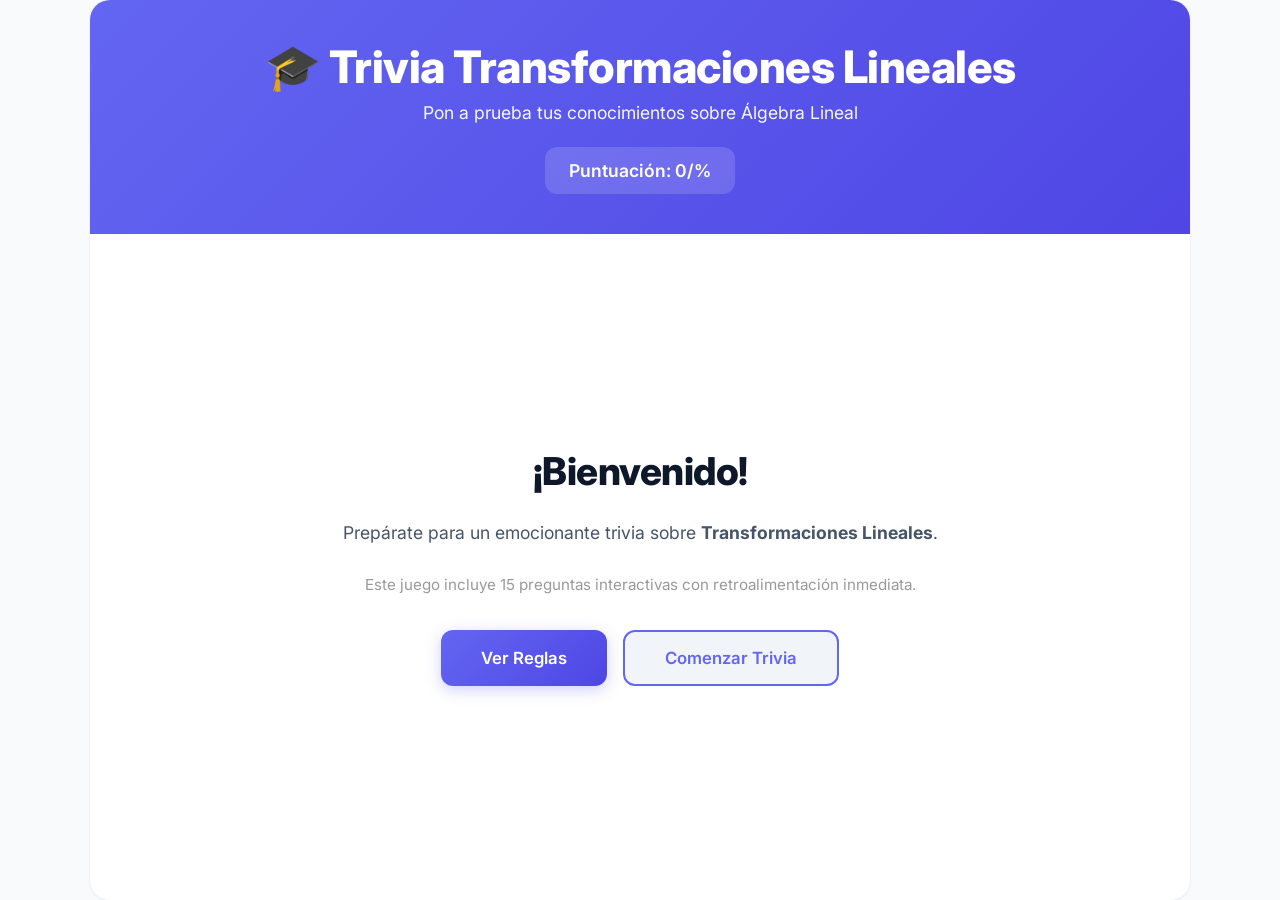
==== trivia-transformaciones-lineales.html @ 897071b5 "fdfddf" ====
<!DOCTYPE html>
<html lang="es">
<head>
    <meta charset="UTF-8">
    <meta name="viewport" content="width=device-width, initial-scale=1.0, viewport-fit=cover">
    <title>Trivia - Transformaciones Lineales</title>
    <link rel="preconnect" href="https://fonts.googleapis.com">
    <link rel="preconnect" href="https://fonts.gstatic.com" crossorigin>
    <link href="https://fonts.googleapis.com/css2?family=Inter:wght@300;400;500;600;700;800&display=swap" rel="stylesheet">
    <style>
        * {
            margin: 0;
            padding: 0;
            box-sizing: border-box;
        }

        :root {
            --primary: #6366f1;
            --primary-light: #818cf8;
            --primary-dark: #4f46e5;
            --secondary: #ec4899;
            --success: #10b981;
            --error: #ef4444;
            --warning: #f59e0b;
            --bg: #f8fafc;
            --bg-secondary: #f1f5f9;
            --text-primary: #0f172a;
            --text-secondary: #475569;
            --border: #e2e8f0;
        }

        body {
            font-family: 'Inter', -apple-system, BlinkMacSystemFont, 'Segoe UI', sans-serif;
            background: var(--bg);
            min-height: 100vh;
            display: flex;
            justify-content: center;
            align-items: center;
            padding: 0;
            overflow-x: hidden;
        }

        @media (max-width: 768px) {
            body {
                padding: 0;
                align-items: flex-start;
            }
        }

        .container {
            background: white;
            border-radius: 20px;
            box-shadow: 0 1px 3px rgba(0, 0, 0, 0.08);
            max-width: 1100px;
            width: 100%;
            overflow: hidden;
            display: flex;
            flex-direction: column;
            height: 100vh;
            max-height: 100vh;
        }

        @media (max-width: 768px) {
            .container {
                border-radius: 0;
                max-height: 100vh;
                height: 100vh;
            }
        }

        .header {
            background: linear-gradient(135deg, var(--primary) 0%, var(--primary-dark) 100%);
            color: white;
            padding: 2.5rem 2rem;
            text-align: center;
            flex-shrink: 0;
        }

        .header h1 {
            font-size: clamp(1.8em, 5vw, 2.8em);
            margin-bottom: 0.5rem;
            font-weight: 800;
            letter-spacing: -0.5px;
            text-shadow: none;
        }

        .header p {
            font-size: clamp(0.95em, 3vw, 1.1em);
            opacity: 0.95;
            margin-bottom: 1.5rem;
            font-weight: 400;
        }

        .header-info {
            display: flex;
            justify-content: center;
            align-items: center;
            gap: 1.5rem;
            flex-wrap: wrap;
        }

        .score-display {
            background: rgba(255, 255, 255, 0.15);
            padding: 0.8rem 1.5rem;
            border-radius: 12px;
            font-size: clamp(0.9em, 2vw, 1.1em);
            font-weight: 600;
            backdrop-filter: blur(10px);
        }

        .content {
            padding: 2.5rem 2rem;
            flex: 1;
            overflow-y: auto;
            display: flex;
            flex-direction: column;
            justify-content: center;
        }

        @media (max-width: 768px) {
            .content {
                padding: 2rem 1.5rem;
                overflow-y: auto;
                -webkit-overflow-scrolling: touch;
            }
        }

        .start-screen, .rules-screen, .game-screen, .results-screen {
            display: none;
        }

        .start-screen.active, .rules-screen.active, .game-screen.active, .results-screen.active {
            display: block;
        }

        .start-content h2, .rules-content h2, .results-content h2 {
            font-size: clamp(1.8em, 5vw, 2.4em);
            color: var(--text-primary);
            margin-bottom: 1.5rem;
            font-weight: 800;
            letter-spacing: -0.5px;
        }

        .start-content p, .rules-content p {
            font-size: clamp(0.95em, 2.5vw, 1.1em);
            color: var(--text-secondary);
            margin-bottom: 1.5rem;
            line-height: 1.7;
        }

        .rules-list {
            text-align: left;
            display: inline-block;
            margin: 2rem 0;
            width: 100%;
            max-width: 600px;
        }

        .rules-list li {
            font-size: clamp(0.9em, 2vw, 1.05em);
            color: var(--text-secondary);
            margin: 1.2rem 0;
            line-height: 1.7;
            list-style: none;
            padding-left: 2rem;
            position: relative;
        }

        .rules-list li:before {
            content: "▹";
            position: absolute;
            left: 0;
            color: var(--primary);
            font-weight: bold;
            font-size: 1.3em;
        }

        .rules-list li strong {
            color: var(--primary);
            font-weight: 600;
        }

        .button-group {
            display: flex;
            gap: 1rem;
            justify-content: center;
            margin-top: 2rem;
            flex-wrap: wrap;
        }

        button {
            padding: clamp(0.75rem, 2vw, 1rem) clamp(1.5rem, 4vw, 2.5rem);
            font-size: clamp(0.95em, 2.5vw, 1.05em);
            border: none;
            border-radius: 12px;
            cursor: pointer;
            font-weight: 600;
            transition: all 0.3s cubic-bezier(0.23, 1, 0.320, 1);
            text-transform: none;
            letter-spacing: 0px;
            font-family: 'Inter', sans-serif;
        }

        button:active {
            transform: scale(0.98);
        }

        .btn-primary {
            background: linear-gradient(135deg, var(--primary) 0%, var(--primary-dark) 100%);
            color: white;
            box-shadow: 0 4px 15px rgba(99, 102, 241, 0.3);
        }

        .btn-primary:hover:not(:disabled) {
            transform: translateY(-2px);
            box-shadow: 0 8px 25px rgba(99, 102, 241, 0.4);
        }

        .btn-secondary {
            background: var(--bg-secondary);
            color: var(--primary);
            border: 2px solid var(--primary);
            font-weight: 600;
        }

        .btn-secondary:hover:not(:disabled) {
            background: var(--primary);
            color: white;
        }

        .question-number {
            color: var(--primary);
            font-weight: 600;
            margin-bottom: 1rem;
            font-size: clamp(0.85em, 2vw, 0.95em);
            text-transform: uppercase;
            letter-spacing: 0.5px;
        }

        .question {
            font-size: clamp(1.3em, 4vw, 1.6em);
            color: var(--text-primary);
            margin-bottom: 2rem;
            line-height: 1.6;
            font-weight: 600;
        }

        .options {
            display: grid;
            gap: 1rem;
            margin-bottom: 1.5rem;
        }

        .option {
            padding: clamp(1rem, 3vw, 1.25rem) clamp(1rem, 3vw, 1.5rem);
            border: 2px solid var(--border);
            border-radius: 14px;
            cursor: pointer;
            background: white;
            transition: all 0.3s cubic-bezier(0.23, 1, 0.320, 1);
            font-size: clamp(0.95em, 2.5vw, 1.05em);
            text-align: left;
            font-weight: 500;
            color: var(--text-secondary);
        }

        .option:hover:not(.disabled) {
            border-color: var(--primary);
            background: rgba(99, 102, 241, 0.04);
            transform: translateX(4px);
        }

        .option.selected {
            border-color: var(--primary);
            background: rgba(99, 102, 241, 0.08);
        }

        .option.correct {
            border-color: var(--success);
            background: rgba(16, 185, 129, 0.1);
            color: var(--success);
            font-weight: 600;
        }

        .option.incorrect {
            border-color: var(--error);
            background: rgba(239, 68, 68, 0.1);
            color: var(--error);
            font-weight: 600;
        }

        .option.disabled {
            cursor: not-allowed;
            opacity: 0.8;
        }

        .feedback {
            margin-top: 1.5rem;
            padding: 1.25rem;
            border-radius: 14px;
            display: none;
            font-size: clamp(0.9em, 2vw, 1em);
            line-height: 1.7;
        }

        .feedback.success {
            display: block;
            background: rgba(16, 185, 129, 0.1);
            border-left: 4px solid var(--success);
            color: var(--success);
        }

        .feedback.error {
            display: block;
            background: rgba(239, 68, 68, 0.1);
            border-left: 4px solid var(--error);
            color: var(--error);
        }

        .feedback strong {
            display: block;
            margin-bottom: 0.75rem;
            font-size: 1.1em;
            font-weight: 700;
        }

        .feedback-explanation {
            margin-top: 1rem;
            padding: 1rem;
            background: rgba(0, 0, 0, 0.03);
            border-radius: 10px;
            font-style: italic;
            color: var(--text-secondary);
        }

        .button-container {
            display: flex;
            gap: 1rem;
            justify-content: center;
            margin-top: 2rem;
            flex-wrap: wrap;
        }

        .btn-next {
            background: linear-gradient(135deg, var(--primary) 0%, var(--primary-dark) 100%);
            color: white;
            padding: clamp(0.75rem, 2vw, 1rem) clamp(1.5rem, 4vw, 2.5rem);
            box-shadow: 0 4px 15px rgba(99, 102, 241, 0.3);
        }

        .btn-next:hover:not(:disabled) {
            transform: translateY(-2px);
            box-shadow: 0 8px 25px rgba(99, 102, 241, 0.4);
        }

        .btn-next:disabled {
            background: var(--border);
            cursor: not-allowed;
            opacity: 0.6;
        }

        .progress-bar {
            height: 6px;
            background: var(--border);
            border-radius: 12px;
            overflow: hidden;
            margin-bottom: 2rem;
        }

        .progress-fill {
            height: 100%;
            background: linear-gradient(90deg, var(--primary) 0%, var(--primary-dark) 100%);
            transition: width 0.4s ease;
        }

        .results-content h2 {
            font-size: clamp(1.8em, 5vw, 2.4em);
            color: var(--text-primary);
            margin-bottom: 1.5rem;
            font-weight: 800;
        }

        .final-score {
            font-size: clamp(2.5em, 8vw, 4em);
            color: var(--primary);
            font-weight: 800;
            margin: 2rem 0;
            font-variant-numeric: tabular-nums;
        }

        .score-message {
            font-size: clamp(1em, 3vw, 1.25em);
            color: var(--text-secondary);
            margin-bottom: 2rem;
            line-height: 1.8;
        }

        .results-stats {
            background: var(--bg-secondary);
            padding: 1.5rem;
            border-radius: 14px;
            margin: 1.5rem 0;
            text-align: left;
        }

        .results-stats div {
            font-size: clamp(0.95em, 2.5vw, 1.1em);
            color: var(--text-secondary);
            margin: 0.75rem 0;
            display: flex;
            justify-content: space-between;
            align-items: center;
        }

        .results-stats strong {
            color: var(--primary);
            font-weight: 700;
        }

        @media (max-width: 480px) {
            .header {
                padding: 2rem 1.5rem;
            }

            .content {
                padding: 1.5rem 1rem;
            }

            .options {
                gap: 0.75rem;
            }

            .option {
                padding: 0.9rem 1rem;
            }

            .question {
                margin-bottom: 1.5rem;
            }

            .button-group {
                gap: 0.75rem;
            }

            button {
                width: 100%;
            }
        }

        .start-content, .rules-content {
            text-align: center;
        }

        .results-content {
            text-align: center;
        }
    </style>
</head>
<body>
    <div class="container">
        <div class="header">
            <h1>🎓 Trivia Transformaciones Lineales</h1>
            <p>Pon a prueba tus conocimientos sobre Álgebra Lineal</p>
            <div class="header-info">
                <div class="score-display">Puntuación: <span id="scoreDisplay">0</span>/%</div>
                <div class="score-display" id="questionDisplay" style="display:none;">Pregunta: <span id="currentQuestion">0</span>/15</div>
            </div>
        </div>

        <div class="content">
            <!-- Pantalla de Inicio -->
            <div class="start-screen active">
                <div class="start-content">
                    <h2>¡Bienvenido!</h2>
                    <p>Prepárate para un emocionante trivia sobre <strong>Transformaciones Lineales</strong>.</p>
                    <p style="color: #999; font-size: 0.95em;">Este juego incluye 15 preguntas interactivas con retroalimentación inmediata.</p>
                    <div class="button-group">
                        <button class="btn-primary" onclick="showRules()">Ver Reglas</button>
                        <button class="btn-secondary" onclick="startGame()">Comenzar Trivia</button>
                    </div>
                </div>
            </div>

            <!-- Pantalla de Reglas -->
            <div class="rules-screen">
                <div class="rules-content">
                    <h2>📋 Reglas del Juego</h2>
                    <ul class="rules-list">
                        <li><strong>15 Preguntas:</strong> Responde todas las preguntas sobre transformaciones lineales.</li>
                        <li><strong>Puntuación:</strong> Obtén 1 punto por cada respuesta correcta. Máximo posible: 15 puntos.</li>
                        <li><strong>Retroalimentación:</strong> Recibirás retroalimentación inmediata después de cada respuesta con explicaciones detalladas.</li>
                        <li><strong>Una Oportunidad:</strong> Solo puedes seleccionar una respuesta por pregunta. Elige cuidadosamente.</li>
                        <li><strong>Avance:</strong> Usa el botón "Siguiente" para pasar a la próxima pregunta.</li>
                        <li><strong>Resultados:</strong> Al final, verás tu puntuación y podrás reiniciar el juego.</li>
                        <li><strong>Objetivo:</strong> ¡Comprende los conceptos y disfruta aprendiendo!</li>
                    </ul>
                    <div class="button-group">
                        <button class="btn-secondary" onclick="showStart()">Atrás</button>
                        <button class="btn-primary" onclick="startGame()">Comenzar Trivia</button>
                    </div>
                </div>
            </div>

            <!-- Pantalla del Juego -->
            <div class="game-screen">
                <div class="progress-bar">
                    <div class="progress-fill" id="progressFill"></div>
                </div>
                <div class="question-number" id="questionNumberDisplay"></div>
                <div class="question" id="questionText"></div>
                <div class="options" id="optionsContainer"></div>
                <div class="feedback" id="feedback"></div>
                <div class="button-container">
                    <button class="btn-next" id="nextBtn" onclick="nextQuestion()" disabled>Siguiente Pregunta</button>
                </div>
            </div>

            <!-- Pantalla de Resultados -->
            <div class="results-screen">
                <div class="results-content">
                    <h2>¡Trivia Completado!</h2>
                    <div class="final-score" id="finalScore"></div>
                    <div class="score-message" id="scoreMessage"></div>
                    <div class="results-stats">
                        <div>Respuestas Correctas: <strong id="correctCount">0</strong>/15</div>
                        <div>Porcentaje: <strong id="percentageScore">0</strong>%</div>
                        <div>Tiempo invertido: <strong id="timeSpent">0</strong>s</div>
                    </div>
                    <div class="button-group">
                        <button class="btn-primary" onclick="location.reload()">Intentar de Nuevo</button>
                        <button class="btn-secondary" onclick="showStart()">Menú Principal</button>
                    </div>
                </div>
            </div>
        </div>
    </div>

    <script>
        const questions = [
            {
                question: "¿Cuál es la definición correcta de una transformación lineal T: V → W?",
                options: [
                    "Es una función que multiplica todos los vectores por 2",
                    "Es una función que satisface T(u + v) = T(u) + T(v) y T(cu) = cT(u) para todo u, v ∈ V y escalar c",
                    "Es cualquier función entre dos espacios vectoriales",
                    "Es una función que solo actúa sobre vectores unitarios"
                ],
                correct: 1,
                explanation: "Una transformación lineal debe preservar las operaciones de suma de vectores y multiplicación escalar. Esta es la definición fundamental que caracteriza a todas las transformaciones lineales."
            },
            {
                question: "Si T: ℝ² → ℝ² está definida por T(x, y) = (2x, 0), ¿cuál es el núcleo (kernel) de T?",
                options: [
                    "Gen {(1, 1)}",
                    "Gen {(0, 1)}",
                    "ℝ²",
                    "{(0, 0)}"
                ],
                correct: 1,
                explanation: "El núcleo es el conjunto de vectores que se mapean al vector cero. Resolvemos T(x, y) = (0, 0): (2x, 0) = (0, 0) ⟹ x = 0. Por lo tanto, el núcleo es {(0, y) : y ∈ ℝ} = Gen {(0, 1)}."
            },
            {
                question: "Para una transformación lineal T: V → W, ¿qué es la imagen (Im(T))?",
                options: [
                    "El conjunto de todos los vectores en V",
                    "El conjunto de todos los vectores en W que son imagen de al menos un vector en V",
                    "El conjunto de vectores ortogonales a W",
                    "El espacio nulo de T"
                ],
                correct: 1,
                explanation: "La imagen de T es el conjunto Im(T) = {T(v) : v ∈ V}. Representa todos los posibles resultados que puede producir la transformación."
            },
            {
                question: "¿Cuál es la matriz asociada a la transformación T(x, y) = (x + y, x - y)?",
                options: [
                    "[[1, 1], [1, -1]]",
                    "[[1, 0], [0, 1]]",
                    "[[1, 1], [0, 1]]",
                    "[[2, 0], [0, 0]]"
                ],
                correct: 0,
                explanation: "Los vectores columna de la matriz son T(1, 0) = (1, 1) y T(0, 1) = (1, -1). Por lo tanto, A = [[1, 1], [1, -1]]. Esto permite representar la transformación como una multiplicación de matriz-vector."
            },
            {
                question: "¿Cuando una transformación lineal T es inyectiva (uno a uno)?",
                options: [
                    "Siempre que Im(T) = W",
                    "Cuando ker(T) = {0}",
                    "Cuando la matriz asociada es cuadrada",
                    "Cuando T(0) = 0"
                ],
                correct: 1,
                explanation: "Una transformación es inyectiva si y solo si su núcleo contiene solo el vector cero. Esto es porque si T(u) = T(v), entonces T(u - v) = 0, lo que implica u - v ∈ ker(T)."
            },
            {
                question: "¿Cuál es el rango de la transformación T(x, y, z) = (x + y, y + z)?",
                options: [
                    "0",
                    "1",
                    "2",
                    "3"
                ],
                correct: 2,
                explanation: "El rango es la dimensión de la imagen. Los vectores (1, 0) y (0, 1) están en la imagen y son linealmente independientes. Por lo tanto, rango(T) = 2 = dim(Im(T))."
            },
            {
                question: "Para una transformación lineal T: V → V con matriz A, ¿cuál es la relación entre ker(T), im(T) y dim(V)?",
                options: [
                    "ker(T) + im(T) = dim(V)",
                    "dim(ker(T)) + dim(im(T)) = dim(V)",
                    "dim(ker(T)) × dim(im(T)) = dim(V)",
                    "ker(T) ∩ im(T) = ∅"
                ],
                correct: 1,
                explanation: "Este es el Teorema de la Nulidad. La nulidad (dimensión del núcleo) más el rango (dimensión de la imagen) iguala la dimensión del dominio. Es un resultado fundamental del álgebra lineal."
            },
            {
                question: "¿Cuál de las siguientes NO es una transformación lineal?",
                options: [
                    "T(x, y) = (2x, 3y)",
                    "T(x, y) = (x + y, 0)",
                    "T(x, y) = (x + 1, y)",
                    "T(x, y) = (y, x)"
                ],
                correct: 2,
                explanation: "T(x, y) = (x + 1, y) no es lineal porque no preserva la propiedad T(0) = 0. T(0, 0) = (1, 0) ≠ (0, 0). Las transformaciones lineales siempre mapean el vector cero al vector cero."
            },
            {
                question: "¿Cuál es la composición de T ∘ S si T(x, y) = (x + y, 0) y S(x) = (x, 2x)?",
                options: [
                    "(T ∘ S)(x) = (3x, 0)",
                    "(T ∘ S)(x) = (x, 2x)",
                    "(T ∘ S)(x) = (2x, 0)",
                    "(T ∘ S)(x) = (3x, 2x)"
                ],
                correct: 0,
                explanation: "La composición T ∘ S significa aplicar S primero, luego T. (T ∘ S)(x) = T(S(x)) = T(x, 2x) = (x + 2x, 0) = (3x, 0). La composición de transformaciones lineales es también lineal."
            },
            {
                question: "¿Una transformación lineal T: ℝ³ → ℝ² sobreyectiva debe tener rango igual a?",
                options: [
                    "1",
                    "2",
                    "3",
                    "4"
                ],
                correct: 1,
                explanation: "Una transformación es sobreyectiva cuando Im(T) = W. Como W = ℝ², el rango debe ser dim(W) = 2. Una transformación sobreyectiva tiene rango máximo."
            },
            {
                question: "¿Cuál es la dimensión del núcleo de la matriz A = [[1, 0], [0, 0]]?",
                options: [
                    "0",
                    "1",
                    "2",
                    "No se puede determinar"
                ],
                correct: 1,
                explanation: "El núcleo está formado por vectores (x, y) tales que (1, 0; 0, 0)(x, y) = (0, 0). Esto da x = 0, y ∈ ℝ. El núcleo es Gen{(0, 1)}, que tiene dimensión 1."
            },
            {
                question: "¿Un isomorfismo entre espacios vectoriales es una transformación lineal que es?",
                options: [
                    "Solo inyectiva",
                    "Solo sobreyectiva",
                    "Biyectiva (inyectiva y sobreyectiva)",
                    "Ninguna de las anteriores"
                ],
                correct: 2,
                explanation: "Un isomorfismo es una transformación lineal biyectiva que preserva toda la estructura del espacio vectorial. Permite identificar dos espacios vectoriales como 'esencialmente iguales'."
            },
            {
                question: "¿Si T es una transformación lineal invertible, cuál es T⁻¹(T(v))?",
                options: [
                    "T(v)",
                    "v",
                    "0",
                    "Depende de v"
                ],
                correct: 1,
                explanation: "Por definición, si T⁻¹ es la inversa de T, entonces T⁻¹(T(v)) = (T⁻¹ ∘ T)(v) = I(v) = v, donde I es la transformación identidad."
            },
            {
                question: "¿Cuál es la imágen de T(x, y, z) = (x + y + z, x + y + z)?",
                options: [
                    "Gen{(1, 1)}",
                    "Gen{(1, 1), (1, 1)}",
                    "ℝ²",
                    "{(0, 0)}"
                ],
                correct: 0,
                explanation: "Todos los elementos de la imagen tienen la forma (x + y + z, x + y + z) = (x + y + z)(1, 1). Por lo tanto, Im(T) = Gen{(1, 1)}, que es una línea en ℝ²."
            },
            {
                question: "¿En qué consiste la representación matricial de una transformación lineal?",
                options: [
                    "En representar T como un número",
                    "En expresar T(v) = Av donde A es una matriz cuyas columnas son T aplicada a los vectores base",
                    "En una tabla con los autovalores de T",
                    "En una lista de todos los vectores transformados"
                ],
                correct: 1,
                explanation: "La representación matricial es fundamental: si e₁, e₂, ..., eₙ son los vectores base de V, la matriz A tiene columnas T(e₁), T(e₂), ..., T(eₙ). Esto permite calcular T(v) por multiplicación matricial."
            }
        ];

        let currentQuestion = 0;
        let score = 0;
        let selectedAnswer = null;
        let answered = false;
        let gameStartTime = Date.now();

        function showStart() {
            document.querySelector('.start-screen').classList.add('active');
            document.querySelector('.rules-screen').classList.remove('active');
            document.querySelector('.game-screen').classList.remove('active');
            document.querySelector('.results-screen').classList.remove('active');
        }

        function showRules() {
            document.querySelector('.start-screen').classList.remove('active');
            document.querySelector('.rules-screen').classList.add('active');
            document.querySelector('.game-screen').classList.remove('active');
            document.querySelector('.results-screen').classList.remove('active');
        }

        function startGame() {
            currentQuestion = 0;
            score = 0;
            selectedAnswer = null;
            answered = false;
            gameStartTime = Date.now();
            document.querySelector('.start-screen').classList.remove('active');
            document.querySelector('.rules-screen').classList.remove('active');
            document.querySelector('.game-screen').classList.add('active');
            document.querySelector('.results-screen').classList.remove('active');
            document.getElementById('questionDisplay').style.display = 'block';
            loadQuestion();
        }

        function loadQuestion() {
            const question = questions[currentQuestion];
            const progressPercent = ((currentQuestion + 1) / questions.length) * 100;
            document.getElementById('progressFill').style.width = progressPercent + '%';
            document.getElementById('questionNumberDisplay').textContent = `Pregunta ${currentQuestion + 1} de ${questions.length}`;
            document.getElementById('currentQuestion').textContent = currentQuestion + 1;
            document.getElementById('questionText').textContent = question.question;
            
            const optionsContainer = document.getElementById('optionsContainer');
            optionsContainer.innerHTML = '';
            
            question.options.forEach((option, index) => {
                const optionDiv = document.createElement('div');
                optionDiv.className = 'option';
                optionDiv.textContent = option;
                optionDiv.onclick = () => selectAnswer(index);
                optionDiv.id = `option-${index}`;
                optionsContainer.appendChild(optionDiv);
            });

            document.getElementById('feedback').innerHTML = '';
            document.getElementById('feedback').className = 'feedback';
            document.getElementById('nextBtn').disabled = true;
            selectedAnswer = null;
            answered = false;
        }

        function selectAnswer(index) {
            if (answered) return;

            const question = questions[currentQuestion];
            selectedAnswer = index;
            answered = true;

            const options = document.querySelectorAll('.option');
            options.forEach((option, i) => {
                option.classList.add('disabled');
                if (i === question.correct) {
                    option.classList.add('correct');
                }
                if (i === index && i !== question.correct) {
                    option.classList.add('incorrect');
                }
            });

            const feedback = document.getElementById('feedback');
            if (index === question.correct) {
                score++;
                feedback.className = 'feedback success';
                feedback.innerHTML = `<strong>✓ ¡Correcto!</strong><div class="feedback-explanation">${question.explanation}</div>`;
                document.getElementById('scoreDisplay').textContent = score;
            } else {
                feedback.className = 'feedback error';
                const correctAnswer = question.options[question.correct];
                feedback.innerHTML = `<strong>✗ Incorrecto</strong><div style="margin-top: 10px;"><strong>Respuesta correcta:</strong> ${correctAnswer}</div><div class="feedback-explanation">${question.explanation}</div>`;
            }

            document.getElementById('nextBtn').disabled = false;
        }

        function nextQuestion() {
            currentQuestion++;
            if (currentQuestion < questions.length) {
                loadQuestion();
            } else {
                showResults();
            }
        }

        function showResults() {
            const percentage = Math.round((score / questions.length) * 100);
            const elapsedTime = Math.round((Date.now() - gameStartTime) / 1000);

            document.querySelector('.game-screen').classList.remove('active');
            document.querySelector('.results-screen').classList.add('active');

            document.getElementById('finalScore').textContent = `${score}/${questions.length}`;
            document.getElementById('correctCount').textContent = score;
            document.getElementById('percentageScore').textContent = percentage;
            document.getElementById('timeSpent').textContent = elapsedTime;
            document.getElementById('scoreDisplay').textContent = percentage + '%';

            let message = '';
            if (percentage === 100) {
                message = "🌟 ¡Excelente! Dominas perfectamente las transformaciones lineales. 🌟";
            } else if (percentage >= 80) {
                message = "🎉 ¡Muy bien! Tienes un excelente conocimiento de los temas. Intenta de nuevo para mejorar.";
            } else if (percentage >= 60) {
                message = "✓ Buen trabajo. Repasa algunos conceptos y vuelve a intentar para mejorar tu puntuación.";
            } else if (percentage >= 40) {
                message = "⚠️ Podrías mejorar. Estudia más sobre transformaciones lineales y núcleos/imágenes.";
            } else {
                message = "📚 Te recomendamos estudiar más sobre los conceptos básicos de transformaciones lineales.";
            }

            document.getElementById('scoreMessage').textContent = message;
        }

        // Mostrar la pantalla de inicio al cargar
        document.addEventListener('DOMContentLoaded', function() {
            document.getElementById('scoreDisplay').textContent = '0';
        });
    </script>
</body>
</html>
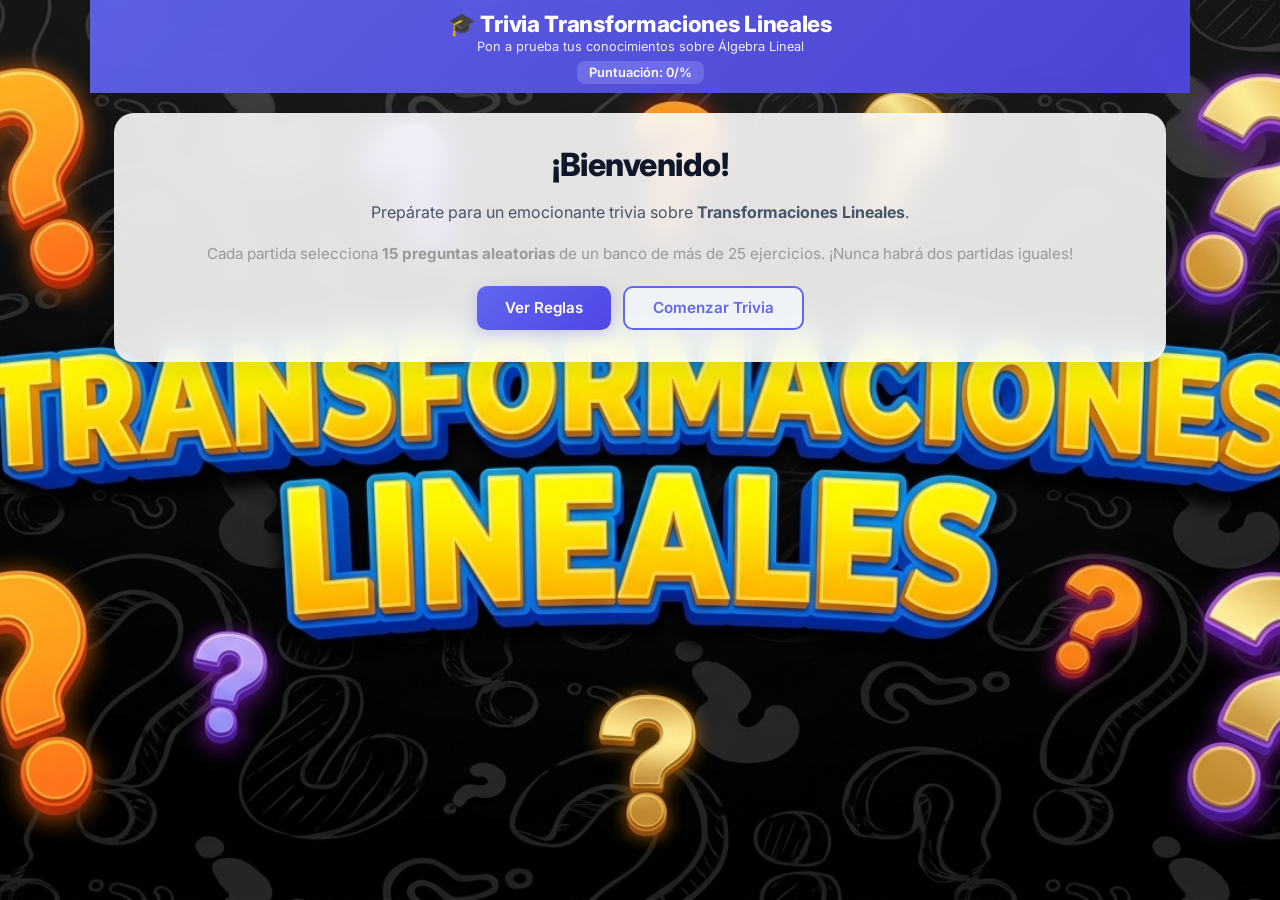
==== commit e2acdb71: "aaaaa" ====
--- a/trivia-transformaciones-lineales.html
+++ b/trivia-transformaciones-lineales.html
@@ -1,5 +1,6 @@
 <!DOCTYPE html>
 <html lang="es">
+
 <head>
     <meta charset="UTF-8">
     <meta name="viewport" content="width=device-width, initial-scale=1.0, viewport-fit=cover">
@@ -7,473 +8,36 @@
     <link rel="preconnect" href="https://fonts.googleapis.com">
     <link rel="preconnect" href="https://fonts.gstatic.com" crossorigin>
     <link href="https://fonts.googleapis.com/css2?family=Inter:wght@300;400;500;600;700;800&display=swap" rel="stylesheet">
-    <style>
-        * {
-            margin: 0;
-            padding: 0;
-            box-sizing: border-box;
-        }
-
-        :root {
-            --primary: #6366f1;
-            --primary-light: #818cf8;
-            --primary-dark: #4f46e5;
-            --secondary: #ec4899;
-            --success: #10b981;
-            --error: #ef4444;
-            --warning: #f59e0b;
-            --bg: #f8fafc;
-            --bg-secondary: #f1f5f9;
-            --text-primary: #0f172a;
-            --text-secondary: #475569;
-            --border: #e2e8f0;
-        }
-
-        body {
-            font-family: 'Inter', -apple-system, BlinkMacSystemFont, 'Segoe UI', sans-serif;
-            background: var(--bg);
-            min-height: 100vh;
-            display: flex;
-            justify-content: center;
-            align-items: center;
-            padding: 0;
-            overflow-x: hidden;
-        }
-
-        @media (max-width: 768px) {
-            body {
-                padding: 0;
-                align-items: flex-start;
-            }
-        }
-
-        .container {
-            background: white;
-            border-radius: 20px;
-            box-shadow: 0 1px 3px rgba(0, 0, 0, 0.08);
-            max-width: 1100px;
-            width: 100%;
-            overflow: hidden;
-            display: flex;
-            flex-direction: column;
-            height: 100vh;
-            max-height: 100vh;
-        }
-
-        @media (max-width: 768px) {
-            .container {
-                border-radius: 0;
-                max-height: 100vh;
-                height: 100vh;
-            }
-        }
-
-        .header {
-            background: linear-gradient(135deg, var(--primary) 0%, var(--primary-dark) 100%);
-            color: white;
-            padding: 2.5rem 2rem;
-            text-align: center;
-            flex-shrink: 0;
-        }
-
-        .header h1 {
-            font-size: clamp(1.8em, 5vw, 2.8em);
-            margin-bottom: 0.5rem;
-            font-weight: 800;
-            letter-spacing: -0.5px;
-            text-shadow: none;
-        }
-
-        .header p {
-            font-size: clamp(0.95em, 3vw, 1.1em);
-            opacity: 0.95;
-            margin-bottom: 1.5rem;
-            font-weight: 400;
-        }
-
-        .header-info {
-            display: flex;
-            justify-content: center;
-            align-items: center;
-            gap: 1.5rem;
-            flex-wrap: wrap;
-        }
-
-        .score-display {
-            background: rgba(255, 255, 255, 0.15);
-            padding: 0.8rem 1.5rem;
-            border-radius: 12px;
-            font-size: clamp(0.9em, 2vw, 1.1em);
-            font-weight: 600;
-            backdrop-filter: blur(10px);
-        }
-
-        .content {
-            padding: 2.5rem 2rem;
-            flex: 1;
-            overflow-y: auto;
-            display: flex;
-            flex-direction: column;
-            justify-content: center;
-        }
-
-        @media (max-width: 768px) {
-            .content {
-                padding: 2rem 1.5rem;
-                overflow-y: auto;
-                -webkit-overflow-scrolling: touch;
-            }
-        }
-
-        .start-screen, .rules-screen, .game-screen, .results-screen {
-            display: none;
-        }
-
-        .start-screen.active, .rules-screen.active, .game-screen.active, .results-screen.active {
-            display: block;
-        }
-
-        .start-content h2, .rules-content h2, .results-content h2 {
-            font-size: clamp(1.8em, 5vw, 2.4em);
-            color: var(--text-primary);
-            margin-bottom: 1.5rem;
-            font-weight: 800;
-            letter-spacing: -0.5px;
-        }
-
-        .start-content p, .rules-content p {
-            font-size: clamp(0.95em, 2.5vw, 1.1em);
-            color: var(--text-secondary);
-            margin-bottom: 1.5rem;
-            line-height: 1.7;
-        }
-
-        .rules-list {
-            text-align: left;
-            display: inline-block;
-            margin: 2rem 0;
-            width: 100%;
-            max-width: 600px;
-        }
-
-        .rules-list li {
-            font-size: clamp(0.9em, 2vw, 1.05em);
-            color: var(--text-secondary);
-            margin: 1.2rem 0;
-            line-height: 1.7;
-            list-style: none;
-            padding-left: 2rem;
-            position: relative;
-        }
-
-        .rules-list li:before {
-            content: "▹";
-            position: absolute;
-            left: 0;
-            color: var(--primary);
-            font-weight: bold;
-            font-size: 1.3em;
-        }
-
-        .rules-list li strong {
-            color: var(--primary);
-            font-weight: 600;
-        }
-
-        .button-group {
-            display: flex;
-            gap: 1rem;
-            justify-content: center;
-            margin-top: 2rem;
-            flex-wrap: wrap;
-        }
-
-        button {
-            padding: clamp(0.75rem, 2vw, 1rem) clamp(1.5rem, 4vw, 2.5rem);
-            font-size: clamp(0.95em, 2.5vw, 1.05em);
-            border: none;
-            border-radius: 12px;
-            cursor: pointer;
-            font-weight: 600;
-            transition: all 0.3s cubic-bezier(0.23, 1, 0.320, 1);
-            text-transform: none;
-            letter-spacing: 0px;
-            font-family: 'Inter', sans-serif;
-        }
-
-        button:active {
-            transform: scale(0.98);
-        }
-
-        .btn-primary {
-            background: linear-gradient(135deg, var(--primary) 0%, var(--primary-dark) 100%);
-            color: white;
-            box-shadow: 0 4px 15px rgba(99, 102, 241, 0.3);
-        }
-
-        .btn-primary:hover:not(:disabled) {
-            transform: translateY(-2px);
-            box-shadow: 0 8px 25px rgba(99, 102, 241, 0.4);
-        }
-
-        .btn-secondary {
-            background: var(--bg-secondary);
-            color: var(--primary);
-            border: 2px solid var(--primary);
-            font-weight: 600;
-        }
-
-        .btn-secondary:hover:not(:disabled) {
-            background: var(--primary);
-            color: white;
-        }
-
-        .question-number {
-            color: var(--primary);
-            font-weight: 600;
-            margin-bottom: 1rem;
-            font-size: clamp(0.85em, 2vw, 0.95em);
-            text-transform: uppercase;
-            letter-spacing: 0.5px;
-        }
-
-        .question {
-            font-size: clamp(1.3em, 4vw, 1.6em);
-            color: var(--text-primary);
-            margin-bottom: 2rem;
-            line-height: 1.6;
-            font-weight: 600;
-        }
-
-        .options {
-            display: grid;
-            gap: 1rem;
-            margin-bottom: 1.5rem;
-        }
-
-        .option {
-            padding: clamp(1rem, 3vw, 1.25rem) clamp(1rem, 3vw, 1.5rem);
-            border: 2px solid var(--border);
-            border-radius: 14px;
-            cursor: pointer;
-            background: white;
-            transition: all 0.3s cubic-bezier(0.23, 1, 0.320, 1);
-            font-size: clamp(0.95em, 2.5vw, 1.05em);
-            text-align: left;
-            font-weight: 500;
-            color: var(--text-secondary);
-        }
-
-        .option:hover:not(.disabled) {
-            border-color: var(--primary);
-            background: rgba(99, 102, 241, 0.04);
-            transform: translateX(4px);
-        }
-
-        .option.selected {
-            border-color: var(--primary);
-            background: rgba(99, 102, 241, 0.08);
-        }
-
-        .option.correct {
-            border-color: var(--success);
-            background: rgba(16, 185, 129, 0.1);
-            color: var(--success);
-            font-weight: 600;
-        }
-
-        .option.incorrect {
-            border-color: var(--error);
-            background: rgba(239, 68, 68, 0.1);
-            color: var(--error);
-            font-weight: 600;
-        }
-
-        .option.disabled {
-            cursor: not-allowed;
-            opacity: 0.8;
-        }
-
-        .feedback {
-            margin-top: 1.5rem;
-            padding: 1.25rem;
-            border-radius: 14px;
-            display: none;
-            font-size: clamp(0.9em, 2vw, 1em);
-            line-height: 1.7;
-        }
-
-        .feedback.success {
-            display: block;
-            background: rgba(16, 185, 129, 0.1);
-            border-left: 4px solid var(--success);
-            color: var(--success);
-        }
-
-        .feedback.error {
-            display: block;
-            background: rgba(239, 68, 68, 0.1);
-            border-left: 4px solid var(--error);
-            color: var(--error);
-        }
-
-        .feedback strong {
-            display: block;
-            margin-bottom: 0.75rem;
-            font-size: 1.1em;
-            font-weight: 700;
-        }
-
-        .feedback-explanation {
-            margin-top: 1rem;
-            padding: 1rem;
-            background: rgba(0, 0, 0, 0.03);
-            border-radius: 10px;
-            font-style: italic;
-            color: var(--text-secondary);
-        }
-
-        .button-container {
-            display: flex;
-            gap: 1rem;
-            justify-content: center;
-            margin-top: 2rem;
-            flex-wrap: wrap;
-        }
-
-        .btn-next {
-            background: linear-gradient(135deg, var(--primary) 0%, var(--primary-dark) 100%);
-            color: white;
-            padding: clamp(0.75rem, 2vw, 1rem) clamp(1.5rem, 4vw, 2.5rem);
-            box-shadow: 0 4px 15px rgba(99, 102, 241, 0.3);
-        }
-
-        .btn-next:hover:not(:disabled) {
-            transform: translateY(-2px);
-            box-shadow: 0 8px 25px rgba(99, 102, 241, 0.4);
-        }
-
-        .btn-next:disabled {
-            background: var(--border);
-            cursor: not-allowed;
-            opacity: 0.6;
-        }
-
-        .progress-bar {
-            height: 6px;
-            background: var(--border);
-            border-radius: 12px;
-            overflow: hidden;
-            margin-bottom: 2rem;
-        }
-
-        .progress-fill {
-            height: 100%;
-            background: linear-gradient(90deg, var(--primary) 0%, var(--primary-dark) 100%);
-            transition: width 0.4s ease;
-        }
-
-        .results-content h2 {
-            font-size: clamp(1.8em, 5vw, 2.4em);
-            color: var(--text-primary);
-            margin-bottom: 1.5rem;
-            font-weight: 800;
-        }
-
-        .final-score {
-            font-size: clamp(2.5em, 8vw, 4em);
-            color: var(--primary);
-            font-weight: 800;
-            margin: 2rem 0;
-            font-variant-numeric: tabular-nums;
-        }
-
-        .score-message {
-            font-size: clamp(1em, 3vw, 1.25em);
-            color: var(--text-secondary);
-            margin-bottom: 2rem;
-            line-height: 1.8;
-        }
-
-        .results-stats {
-            background: var(--bg-secondary);
-            padding: 1.5rem;
-            border-radius: 14px;
-            margin: 1.5rem 0;
-            text-align: left;
-        }
-
-        .results-stats div {
-            font-size: clamp(0.95em, 2.5vw, 1.1em);
-            color: var(--text-secondary);
-            margin: 0.75rem 0;
-            display: flex;
-            justify-content: space-between;
-            align-items: center;
-        }
-
-        .results-stats strong {
-            color: var(--primary);
-            font-weight: 700;
-        }
-
-        @media (max-width: 480px) {
-            .header {
-                padding: 2rem 1.5rem;
-            }
-
-            .content {
-                padding: 1.5rem 1rem;
-            }
-
-            .options {
-                gap: 0.75rem;
-            }
-
-            .option {
-                padding: 0.9rem 1rem;
-            }
-
-            .question {
-                margin-bottom: 1.5rem;
-            }
-
-            .button-group {
-                gap: 0.75rem;
-            }
-
-            button {
-                width: 100%;
-            }
-        }
-
-        .start-content, .rules-content {
-            text-align: center;
-        }
-
-        .results-content {
-            text-align: center;
-        }
-    </style>
+    <link rel="stylesheet" href="style.css">
+
+    <!-- Cargar archivos externos -->
+    <script src="questions.js" defer></script>
+    <script src="utils.js" defer></script>
 </head>
+
 <body>
+
     <div class="container">
         <div class="header">
             <h1>🎓 Trivia Transformaciones Lineales</h1>
             <p>Pon a prueba tus conocimientos sobre Álgebra Lineal</p>
             <div class="header-info">
                 <div class="score-display">Puntuación: <span id="scoreDisplay">0</span>/%</div>
-                <div class="score-display" id="questionDisplay" style="display:none;">Pregunta: <span id="currentQuestion">0</span>/15</div>
+                <div class="score-display" id="questionDisplay" style="display:none;">Pregunta: <span
+                        id="currentQuestion">0</span>/15 🎲</div>
             </div>
         </div>
 
         <div class="content">
+
             <!-- Pantalla de Inicio -->
             <div class="start-screen active">
                 <div class="start-content">
                     <h2>¡Bienvenido!</h2>
                     <p>Prepárate para un emocionante trivia sobre <strong>Transformaciones Lineales</strong>.</p>
-                    <p style="color: #999; font-size: 0.95em;">Este juego incluye 15 preguntas interactivas con retroalimentación inmediata.</p>
+                    <p style="color: #999; font-size: 0.95em;">Cada partida selecciona <strong>15 preguntas
+                            aleatorias</strong> de un banco de más de 25 ejercicios. ¡Nunca habrá dos partidas iguales!
+                    </p>
                     <div class="button-group">
                         <button class="btn-primary" onclick="showRules()">Ver Reglas</button>
                         <button class="btn-secondary" onclick="startGame()">Comenzar Trivia</button>
@@ -486,13 +50,27 @@
                 <div class="rules-content">
                     <h2>📋 Reglas del Juego</h2>
                     <ul class="rules-list">
-                        <li><strong>15 Preguntas:</strong> Responde todas las preguntas sobre transformaciones lineales.</li>
-                        <li><strong>Puntuación:</strong> Obtén 1 punto por cada respuesta correcta. Máximo posible: 15 puntos.</li>
-                        <li><strong>Retroalimentación:</strong> Recibirás retroalimentación inmediata después de cada respuesta con explicaciones detalladas.</li>
-                        <li><strong>Una Oportunidad:</strong> Solo puedes seleccionar una respuesta por pregunta. Elige cuidadosamente.</li>
+                        <li><strong>15 Preguntas aleatorias:</strong> Cada partida toma 15 preguntas al azar de un banco
+                            de más de 25 ejercicios. ¡Cada intento es diferente!</li>
+                        <li><strong>Estilo procedimental:</strong> Las preguntas requieren calcular T(v), verificar
+                            linealidad, encontrar ker e Im, construir matrices asociadas y clasificar transformaciones
+                            (iso/mono/epi/automorfismo).</li>
+                        <li><strong>Puntuación:</strong> Obtén 1 punto por cada respuesta correcta. Máximo posible: 15
+                            puntos.</li>
+                        <li><strong>Retroalimentación:</strong> Recibirás retroalimentación inmediata con el
+                            procedimiento completo explicado paso a paso.</li>
+                        <li><strong>Una Oportunidad:</strong> Solo puedes seleccionar una respuesta por pregunta.
+                            ¡Calcula antes de elegir!</li>
                         <li><strong>Avance:</strong> Usa el botón "Siguiente" para pasar a la próxima pregunta.</li>
-                        <li><strong>Resultados:</strong> Al final, verás tu puntuación y podrás reiniciar el juego.</li>
-                        <li><strong>Objetivo:</strong> ¡Comprende los conceptos y disfruta aprendiendo!</li>
+                        <li><strong>Glosario rápido:</strong>
+                            <ul style="margin-top: 8px; padding-left: 20px; line-height: 2;">
+                                <li><strong>dim</strong> → dimensión</li>
+                                <li><strong>ker</strong> → núcleo: ker(T) = {v : T(v) = 0}</li>
+                                <li><strong>Im</strong> → imagen: Im(T) = {T(v) : v ∈ V}</li>
+                                <li><strong>Gen</strong> → generado por: combinaciones lineales de los vectores dados.</li>
+                            </ul>
+                        </li>
+                        <li><strong>Objetivo:</strong> ¡Practica los procedimientos y comprende cómo verificar cada propiedad!</li>
                     </ul>
                     <div class="button-group">
                         <button class="btn-secondary" onclick="showStart()">Atrás</button>
@@ -503,19 +81,45 @@
 
             <!-- Pantalla del Juego -->
             <div class="game-screen">
-                <div class="progress-bar">
-                    <div class="progress-fill" id="progressFill"></div>
-                </div>
-                <div class="question-number" id="questionNumberDisplay"></div>
-                <div class="question" id="questionText"></div>
-                <div class="options" id="optionsContainer"></div>
-                <div class="feedback" id="feedback"></div>
-                <div class="button-container">
-                    <button class="btn-next" id="nextBtn" onclick="nextQuestion()" disabled>Siguiente Pregunta</button>
+                <div class="game-container">
+                    <div class="progress-tracker" id="progressTracker"></div>
+
+                    <div class="game-content">
+
+                        <!-- ── OVERLAY RESPUESTA CORRECTA (dentro del cuadro) ── -->
+                        <div class="game-overlay" id="overlayCorrect">
+                            <img src="images/respuesta_correcta.png" alt="¡Respuesta Correcta!">
+                        </div>
+
+                        <!-- ── OVERLAY RESPUESTA INCORRECTA (dentro del cuadro) ── -->
+                        <div class="game-overlay" id="overlayIncorrect">
+                            <img src="images/respuesta_inconrrecra.png" alt="¡Respuesta Incorrecta!">
+                        </div>
+
+                        <!-- ── OVERLAY NUEVA PREGUNTA / TEMPORIZADOR (dentro del cuadro) ── -->
+                        <div class="game-overlay" id="overlayTimer">
+                            <img src="images/inicio_pregunta.png" alt="¡Temporizador 90 segundos!">
+                        </div>
+
+                        <div class="timer-container">
+                            <div class="timer-bar">
+                                <div class="timer-fill" id="timerFill"></div>
+                            </div>
+                            <div class="timer-display">
+                                <span id="timerText">1:30</span>
+                            </div>
+                        </div>
+                        <div class="question-number" id="questionNumberDisplay"></div>
+                        <div class="question" id="questionText"></div>
+                        <div class="options" id="optionsContainer"></div>
+                        <div class="feedback" id="feedback"></div>
+                        <div class="button-container">
+                            <button class="btn-next" id="nextBtn" onclick="nextQuestion()" disabled>Siguiente Pregunta</button>
+                        </div>
+                    </div>
                 </div>
             </div>
 
-            <!-- Pantalla de Resultados -->
             <div class="results-screen">
                 <div class="results-content">
                     <h2>¡Trivia Completado!</h2>
@@ -532,184 +136,41 @@
                     </div>
                 </div>
             </div>
+
         </div>
     </div>
 
     <script>
-        const questions = [
-            {
-                question: "¿Cuál es la definición correcta de una transformación lineal T: V → W?",
-                options: [
-                    "Es una función que multiplica todos los vectores por 2",
-                    "Es una función que satisface T(u + v) = T(u) + T(v) y T(cu) = cT(u) para todo u, v ∈ V y escalar c",
-                    "Es cualquier función entre dos espacios vectoriales",
-                    "Es una función que solo actúa sobre vectores unitarios"
-                ],
-                correct: 1,
-                explanation: "Una transformación lineal debe preservar las operaciones de suma de vectores y multiplicación escalar. Esta es la definición fundamental que caracteriza a todas las transformaciones lineales."
-            },
-            {
-                question: "Si T: ℝ² → ℝ² está definida por T(x, y) = (2x, 0), ¿cuál es el núcleo (kernel) de T?",
-                options: [
-                    "Gen {(1, 1)}",
-                    "Gen {(0, 1)}",
-                    "ℝ²",
-                    "{(0, 0)}"
-                ],
-                correct: 1,
-                explanation: "El núcleo es el conjunto de vectores que se mapean al vector cero. Resolvemos T(x, y) = (0, 0): (2x, 0) = (0, 0) ⟹ x = 0. Por lo tanto, el núcleo es {(0, y) : y ∈ ℝ} = Gen {(0, 1)}."
-            },
-            {
-                question: "Para una transformación lineal T: V → W, ¿qué es la imagen (Im(T))?",
-                options: [
-                    "El conjunto de todos los vectores en V",
-                    "El conjunto de todos los vectores en W que son imagen de al menos un vector en V",
-                    "El conjunto de vectores ortogonales a W",
-                    "El espacio nulo de T"
-                ],
-                correct: 1,
-                explanation: "La imagen de T es el conjunto Im(T) = {T(v) : v ∈ V}. Representa todos los posibles resultados que puede producir la transformación."
-            },
-            {
-                question: "¿Cuál es la matriz asociada a la transformación T(x, y) = (x + y, x - y)?",
-                options: [
-                    "[[1, 1], [1, -1]]",
-                    "[[1, 0], [0, 1]]",
-                    "[[1, 1], [0, 1]]",
-                    "[[2, 0], [0, 0]]"
-                ],
-                correct: 0,
-                explanation: "Los vectores columna de la matriz son T(1, 0) = (1, 1) y T(0, 1) = (1, -1). Por lo tanto, A = [[1, 1], [1, -1]]. Esto permite representar la transformación como una multiplicación de matriz-vector."
-            },
-            {
-                question: "¿Cuando una transformación lineal T es inyectiva (uno a uno)?",
-                options: [
-                    "Siempre que Im(T) = W",
-                    "Cuando ker(T) = {0}",
-                    "Cuando la matriz asociada es cuadrada",
-                    "Cuando T(0) = 0"
-                ],
-                correct: 1,
-                explanation: "Una transformación es inyectiva si y solo si su núcleo contiene solo el vector cero. Esto es porque si T(u) = T(v), entonces T(u - v) = 0, lo que implica u - v ∈ ker(T)."
-            },
-            {
-                question: "¿Cuál es el rango de la transformación T(x, y, z) = (x + y, y + z)?",
-                options: [
-                    "0",
-                    "1",
-                    "2",
-                    "3"
-                ],
-                correct: 2,
-                explanation: "El rango es la dimensión de la imagen. Los vectores (1, 0) y (0, 1) están en la imagen y son linealmente independientes. Por lo tanto, rango(T) = 2 = dim(Im(T))."
-            },
-            {
-                question: "Para una transformación lineal T: V → V con matriz A, ¿cuál es la relación entre ker(T), im(T) y dim(V)?",
-                options: [
-                    "ker(T) + im(T) = dim(V)",
-                    "dim(ker(T)) + dim(im(T)) = dim(V)",
-                    "dim(ker(T)) × dim(im(T)) = dim(V)",
-                    "ker(T) ∩ im(T) = ∅"
-                ],
-                correct: 1,
-                explanation: "Este es el Teorema de la Nulidad. La nulidad (dimensión del núcleo) más el rango (dimensión de la imagen) iguala la dimensión del dominio. Es un resultado fundamental del álgebra lineal."
-            },
-            {
-                question: "¿Cuál de las siguientes NO es una transformación lineal?",
-                options: [
-                    "T(x, y) = (2x, 3y)",
-                    "T(x, y) = (x + y, 0)",
-                    "T(x, y) = (x + 1, y)",
-                    "T(x, y) = (y, x)"
-                ],
-                correct: 2,
-                explanation: "T(x, y) = (x + 1, y) no es lineal porque no preserva la propiedad T(0) = 0. T(0, 0) = (1, 0) ≠ (0, 0). Las transformaciones lineales siempre mapean el vector cero al vector cero."
-            },
-            {
-                question: "¿Cuál es la composición de T ∘ S si T(x, y) = (x + y, 0) y S(x) = (x, 2x)?",
-                options: [
-                    "(T ∘ S)(x) = (3x, 0)",
-                    "(T ∘ S)(x) = (x, 2x)",
-                    "(T ∘ S)(x) = (2x, 0)",
-                    "(T ∘ S)(x) = (3x, 2x)"
-                ],
-                correct: 0,
-                explanation: "La composición T ∘ S significa aplicar S primero, luego T. (T ∘ S)(x) = T(S(x)) = T(x, 2x) = (x + 2x, 0) = (3x, 0). La composición de transformaciones lineales es también lineal."
-            },
-            {
-                question: "¿Una transformación lineal T: ℝ³ → ℝ² sobreyectiva debe tener rango igual a?",
-                options: [
-                    "1",
-                    "2",
-                    "3",
-                    "4"
-                ],
-                correct: 1,
-                explanation: "Una transformación es sobreyectiva cuando Im(T) = W. Como W = ℝ², el rango debe ser dim(W) = 2. Una transformación sobreyectiva tiene rango máximo."
-            },
-            {
-                question: "¿Cuál es la dimensión del núcleo de la matriz A = [[1, 0], [0, 0]]?",
-                options: [
-                    "0",
-                    "1",
-                    "2",
-                    "No se puede determinar"
-                ],
-                correct: 1,
-                explanation: "El núcleo está formado por vectores (x, y) tales que (1, 0; 0, 0)(x, y) = (0, 0). Esto da x = 0, y ∈ ℝ. El núcleo es Gen{(0, 1)}, que tiene dimensión 1."
-            },
-            {
-                question: "¿Un isomorfismo entre espacios vectoriales es una transformación lineal que es?",
-                options: [
-                    "Solo inyectiva",
-                    "Solo sobreyectiva",
-                    "Biyectiva (inyectiva y sobreyectiva)",
-                    "Ninguna de las anteriores"
-                ],
-                correct: 2,
-                explanation: "Un isomorfismo es una transformación lineal biyectiva que preserva toda la estructura del espacio vectorial. Permite identificar dos espacios vectoriales como 'esencialmente iguales'."
-            },
-            {
-                question: "¿Si T es una transformación lineal invertible, cuál es T⁻¹(T(v))?",
-                options: [
-                    "T(v)",
-                    "v",
-                    "0",
-                    "Depende de v"
-                ],
-                correct: 1,
-                explanation: "Por definición, si T⁻¹ es la inversa de T, entonces T⁻¹(T(v)) = (T⁻¹ ∘ T)(v) = I(v) = v, donde I es la transformación identidad."
-            },
-            {
-                question: "¿Cuál es la imágen de T(x, y, z) = (x + y + z, x + y + z)?",
-                options: [
-                    "Gen{(1, 1)}",
-                    "Gen{(1, 1), (1, 1)}",
-                    "ℝ²",
-                    "{(0, 0)}"
-                ],
-                correct: 0,
-                explanation: "Todos los elementos de la imagen tienen la forma (x + y + z, x + y + z) = (x + y + z)(1, 1). Por lo tanto, Im(T) = Gen{(1, 1)}, que es una línea en ℝ²."
-            },
-            {
-                question: "¿En qué consiste la representación matricial de una transformación lineal?",
-                options: [
-                    "En representar T como un número",
-                    "En expresar T(v) = Av donde A es una matriz cuyas columnas son T aplicada a los vectores base",
-                    "En una tabla con los autovalores de T",
-                    "En una lista de todos los vectores transformados"
-                ],
-                correct: 1,
-                explanation: "La representación matricial es fundamental: si e₁, e₂, ..., eₙ son los vectores base de V, la matriz A tiene columnas T(e₁), T(e₂), ..., T(eₙ). Esto permite calcular T(v) por multiplicación matricial."
-            }
-        ];
-
-        let currentQuestion = 0;
-        let score = 0;
-        let selectedAnswer = null;
-        let answered = false;
-        let gameStartTime = Date.now();
-
+        const QUESTIONS_PER_GAME = 15;
+        const TIME_PER_QUESTION  = 90;
+        const OVERLAY_DURATION   = 2000; 
+
+        let currentQuestion   = 0;
+        let score             = 0;
+        let selectedAnswer    = null;
+        let answered          = false;
+        let gameStartTime     = Date.now();
+        let gameQuestions     = [];
+        let questionStates    = [];
+        let questionStartTime = 0;
+        let timerInterval     = null;
+
+      
+        function showOverlay(id, callback) {
+            const el = document.getElementById(id);
+            el.classList.remove('game-overlay-hide');
+            el.classList.add('show');
+
+            setTimeout(() => {
+                el.classList.add('game-overlay-hide');
+                setTimeout(() => {
+                    el.classList.remove('show', 'game-overlay-hide');
+                    if (callback) callback();
+                }, 400); 
+            }, OVERLAY_DURATION);
+        }
+
+      
         function showStart() {
             document.querySelector('.start-screen').classList.add('active');
             document.querySelector('.rules-screen').classList.remove('active');
@@ -720,124 +181,227 @@
         function showRules() {
             document.querySelector('.start-screen').classList.remove('active');
             document.querySelector('.rules-screen').classList.add('active');
-            document.querySelector('.game-screen').classList.remove('active');
-            document.querySelector('.results-screen').classList.remove('active');
-        }
-
+        }
+
+     
         function startGame() {
             currentQuestion = 0;
-            score = 0;
-            selectedAnswer = null;
-            answered = false;
-            gameStartTime = Date.now();
+            score           = 0;
+            selectedAnswer  = null;
+            answered        = false;
+            gameStartTime   = Date.now();
+            gameQuestions   = shuffleArray(allQuestions).slice(0, QUESTIONS_PER_GAME);
+            questionStates  = new Array(gameQuestions.length).fill('unanswered');
+
             document.querySelector('.start-screen').classList.remove('active');
             document.querySelector('.rules-screen').classList.remove('active');
             document.querySelector('.game-screen').classList.add('active');
             document.querySelector('.results-screen').classList.remove('active');
             document.getElementById('questionDisplay').style.display = 'block';
-            loadQuestion();
-        }
-
+
+            buildProgressTracker();
+
+            showOverlay('overlayTimer', () => {
+                loadQuestion();
+            });
+        }
+
+        
+        function buildProgressTracker() {
+            const tracker = document.getElementById('progressTracker');
+            tracker.innerHTML = '';
+            for (let i = 0; i < gameQuestions.length; i++) {
+                const item = document.createElement('div');
+                item.className = 'progress-item' + (i === 0 ? ' active' : '');
+                item.textContent = i + 1;
+                item.id = `progress-${i}`;
+                tracker.appendChild(item);
+            }
+        }
+
+        function updateProgressTracker() {
+            for (let i = 0; i < gameQuestions.length; i++) {
+                const item = document.getElementById(`progress-${i}`);
+                item.classList.remove('active', 'correct', 'incorrect');
+                if (questionStates[i] === 'correct') {
+                    item.classList.add('correct');
+                    item.textContent = '✔';
+                } else if (questionStates[i] === 'incorrect') {
+                    item.classList.add('incorrect');
+                    item.textContent = '✗';
+                } else if (i === currentQuestion) {
+                    item.classList.add('active');
+                    item.textContent = i + 1;
+                } else {
+                    item.textContent = i + 1;
+                }
+            }
+        }
+
+       
+        function formatTime(s) {
+            return `${Math.floor(s / 60)}:${String(s % 60).padStart(2, '0')}`;
+        }
+
+        function startTimer() {
+            if (timerInterval) clearInterval(timerInterval);
+            questionStartTime = Date.now();
+
+            timerInterval = setInterval(() => {
+                const elapsed   = Math.floor((Date.now() - questionStartTime) / 1000);
+                const remaining = Math.max(0, TIME_PER_QUESTION - elapsed);
+                const pct       = (remaining / TIME_PER_QUESTION) * 100;
+
+                document.getElementById('timerText').textContent = formatTime(remaining);
+                document.getElementById('timerFill').style.width = pct + '%';
+
+                const display = document.querySelector('.timer-display');
+                const fill    = document.getElementById('timerFill');
+                display.classList.remove('warning', 'danger');
+                fill.classList.remove('warning', 'danger');
+
+                if (remaining <= 10) {
+                    display.classList.add('danger');
+                    fill.classList.add('danger');
+                } else if (remaining <= 30) {
+                    display.classList.add('warning');
+                    fill.classList.add('warning');
+                }
+
+                if (remaining === 0) {
+                    clearInterval(timerInterval);
+                    if (!answered) {
+                        answered = true;
+                        questionStates[currentQuestion] = 'incorrect';
+                        updateProgressTracker();
+
+                        const feedback = document.getElementById('feedback');
+                        feedback.className = 'feedback error';
+                        feedback.innerHTML = '<strong>⚠️ ¡Se agotó el tiempo!</strong><div class="feedback-explanation">Debes ser más rápido. Intenta de nuevo.</div>';
+
+                        document.querySelectorAll('.option').forEach((opt, i) => {
+                            opt.classList.add('disabled');
+                            if (i === gameQuestions[currentQuestion].correct) opt.classList.add('correct');
+                        });
+
+                        document.getElementById('nextBtn').disabled = false;
+                        showOverlay('overlayIncorrect', null);
+                    }
+                }
+            }, 100);
+        }
+
+        
         function loadQuestion() {
-            const question = questions[currentQuestion];
-            const progressPercent = ((currentQuestion + 1) / questions.length) * 100;
-            document.getElementById('progressFill').style.width = progressPercent + '%';
-            document.getElementById('questionNumberDisplay').textContent = `Pregunta ${currentQuestion + 1} de ${questions.length}`;
+            const q = gameQuestions[currentQuestion];
+            document.getElementById('questionNumberDisplay').textContent =
+                `Pregunta ${currentQuestion + 1} de ${gameQuestions.length}`;
             document.getElementById('currentQuestion').textContent = currentQuestion + 1;
-            document.getElementById('questionText').textContent = question.question;
-            
-            const optionsContainer = document.getElementById('optionsContainer');
-            optionsContainer.innerHTML = '';
-            
-            question.options.forEach((option, index) => {
-                const optionDiv = document.createElement('div');
-                optionDiv.className = 'option';
-                optionDiv.textContent = option;
-                optionDiv.onclick = () => selectAnswer(index);
-                optionDiv.id = `option-${index}`;
-                optionsContainer.appendChild(optionDiv);
+            document.getElementById('questionText').textContent    = q.question;
+
+            const container = document.getElementById('optionsContainer');
+            container.innerHTML = '';
+            q.options.forEach((opt, idx) => {
+                const div = document.createElement('div');
+                div.className   = 'option';
+                div.textContent = opt;
+                div.id          = `option-${idx}`;
+                div.onclick     = () => selectAnswer(idx);
+                container.appendChild(div);
             });
 
-            document.getElementById('feedback').innerHTML = '';
-            document.getElementById('feedback').className = 'feedback';
-            document.getElementById('nextBtn').disabled = true;
+            document.getElementById('feedback').innerHTML  = '';
+            document.getElementById('feedback').className  = 'feedback';
+            document.getElementById('nextBtn').disabled    = true;
             selectedAnswer = null;
-            answered = false;
-        }
-
+            answered       = false;
+
+            updateProgressTracker();
+            startTimer();
+            window.scrollTo({ top: 0, behavior: 'smooth' });
+        }
+
+        
         function selectAnswer(index) {
             if (answered) return;
-
-            const question = questions[currentQuestion];
+            if (timerInterval) clearInterval(timerInterval);
+
+            const q     = gameQuestions[currentQuestion];
             selectedAnswer = index;
-            answered = true;
-
-            const options = document.querySelectorAll('.option');
-            options.forEach((option, i) => {
-                option.classList.add('disabled');
-                if (i === question.correct) {
-                    option.classList.add('correct');
-                }
-                if (i === index && i !== question.correct) {
-                    option.classList.add('incorrect');
-                }
+            answered       = true;
+            const correct  = index === q.correct;
+
+            document.querySelectorAll('.option').forEach((opt, i) => {
+                opt.classList.add('disabled');
+                if (i === q.correct)         opt.classList.add('correct');
+                if (i === index && !correct) opt.classList.add('incorrect');
             });
 
             const feedback = document.getElementById('feedback');
-            if (index === question.correct) {
+            if (correct) {
                 score++;
+                questionStates[currentQuestion] = 'correct';
                 feedback.className = 'feedback success';
-                feedback.innerHTML = `<strong>✓ ¡Correcto!</strong><div class="feedback-explanation">${question.explanation}</div>`;
+                feedback.innerHTML = `<strong>✓ ¡Correcto!</strong><div class="feedback-explanation">${q.explanation}</div>`;
                 document.getElementById('scoreDisplay').textContent = score;
             } else {
+                questionStates[currentQuestion] = 'incorrect';
                 feedback.className = 'feedback error';
-                const correctAnswer = question.options[question.correct];
-                feedback.innerHTML = `<strong>✗ Incorrecto</strong><div style="margin-top: 10px;"><strong>Respuesta correcta:</strong> ${correctAnswer}</div><div class="feedback-explanation">${question.explanation}</div>`;
+                feedback.innerHTML = `<strong>✗ Incorrecto</strong>
+                    <div style="margin-top:10px"><strong>Respuesta correcta:</strong> ${q.options[q.correct]}</div>
+                    <div class="feedback-explanation">${q.explanation}</div>`;
             }
 
+            updateProgressTracker();
             document.getElementById('nextBtn').disabled = false;
-        }
-
+
+            const overlayId = correct ? 'overlayCorrect' : 'overlayIncorrect';
+            showOverlay(overlayId, null);
+        }
+
+        /* ─────────────────────────────────────────
+           SIGUIENTE PREGUNTA
+        ───────────────────────────────────────── */
         function nextQuestion() {
+            if (timerInterval) clearInterval(timerInterval);
             currentQuestion++;
-            if (currentQuestion < questions.length) {
-                loadQuestion();
+
+            if (currentQuestion < gameQuestions.length) {
+                showOverlay('overlayTimer', () => {
+                    loadQuestion();
+                });
             } else {
                 showResults();
             }
         }
 
+        /* ─────────────────────────────────────────
+           RESULTADOS
+        ───────────────────────────────────────── */
         function showResults() {
-            const percentage = Math.round((score / questions.length) * 100);
-            const elapsedTime = Math.round((Date.now() - gameStartTime) / 1000);
+            const pct     = Math.round((score / gameQuestions.length) * 100);
+            const elapsed = Math.round((Date.now() - gameStartTime) / 1000);
 
             document.querySelector('.game-screen').classList.remove('active');
             document.querySelector('.results-screen').classList.add('active');
 
-            document.getElementById('finalScore').textContent = `${score}/${questions.length}`;
-            document.getElementById('correctCount').textContent = score;
-            document.getElementById('percentageScore').textContent = percentage;
-            document.getElementById('timeSpent').textContent = elapsedTime;
-            document.getElementById('scoreDisplay').textContent = percentage + '%';
-
-            let message = '';
-            if (percentage === 100) {
-                message = "🌟 ¡Excelente! Dominas perfectamente las transformaciones lineales. 🌟";
-            } else if (percentage >= 80) {
-                message = "🎉 ¡Muy bien! Tienes un excelente conocimiento de los temas. Intenta de nuevo para mejorar.";
-            } else if (percentage >= 60) {
-                message = "✓ Buen trabajo. Repasa algunos conceptos y vuelve a intentar para mejorar tu puntuación.";
-            } else if (percentage >= 40) {
-                message = "⚠️ Podrías mejorar. Estudia más sobre transformaciones lineales y núcleos/imágenes.";
-            } else {
-                message = "📚 Te recomendamos estudiar más sobre los conceptos básicos de transformaciones lineales.";
-            }
-
-            document.getElementById('scoreMessage').textContent = message;
-        }
-
-        // Mostrar la pantalla de inicio al cargar
-        document.addEventListener('DOMContentLoaded', function() {
+            document.getElementById('finalScore').textContent      = `${score}/${gameQuestions.length}`;
+            document.getElementById('correctCount').textContent    = score;
+            document.getElementById('percentageScore').textContent = pct;
+            document.getElementById('timeSpent').textContent       = elapsed;
+            document.getElementById('scoreDisplay').textContent    = pct + '%';
+
+            let msg = '';
+            if (pct === 100)    msg = "🌟 ¡Excelente! Dominas perfectamente las transformaciones lineales. 🌟";
+            else if (pct >= 80) msg = "🎉 ¡Muy bien! Tienes un excelente conocimiento. Intenta de nuevo para mejorar.";
+            else if (pct >= 60) msg = "✓ Buen trabajo. Repasa algunos procedimientos y vuelve a intentarlo.";
+            else if (pct >= 40) msg = "⚠️ Podrías mejorar. Practica los cálculos de ker, Im y clasificación.";
+            else                msg = "📚 Te recomendamos repasar los ejemplos del material de clase.";
+
+            document.getElementById('scoreMessage').textContent = msg;
+        }
+
+        document.addEventListener('DOMContentLoaded', () => {
             document.getElementById('scoreDisplay').textContent = '0';
         });
     </script>
--- a/style.css
+++ b/style.css
@@ -0,0 +1,630 @@
+* {
+    margin: 0;
+    padding: 0;
+    box-sizing: border-box;
+}
+
+:root {
+    --primary: #6366f1;
+    --primary-light: #818cf8;
+    --primary-dark: #4f46e5;
+    --secondary: #ec4899;
+    --success: #10b981;
+    --error: #ef4444;
+    --warning: #f59e0b;
+    --bg: #f8fafc;
+    --bg-secondary: rgba(241, 245, 249, 0.85);
+    --text-primary: #0f172a;
+    --text-secondary: #475569;
+    --border: #e2e8f0;
+}
+
+html, body {
+    height: 100%;
+    margin: 0;
+    padding: 0;
+}
+
+body {
+    font-family: 'Inter', -apple-system, BlinkMacSystemFont, 'Segoe UI', sans-serif;
+    background: url('images/fondo.png') center/cover no-repeat fixed;
+    min-height: 100vh;
+    display: flex;
+    justify-content: center;
+    align-items: flex-start;
+    overflow-x: hidden;
+}
+
+/* ── CONTENEDOR PRINCIPAL ── */
+.container {
+    background: transparent;
+    max-width: 1100px;
+    width: 100%;
+    display: flex;
+    flex-direction: column;
+    min-height: 100vh;
+}
+
+/* ── HEADER COMPACTO ── */
+.header {
+    background: linear-gradient(135deg, rgba(99, 102, 241, 0.92) 0%, rgba(79, 70, 229, 0.92) 100%);
+    backdrop-filter: blur(12px);
+    color: white;
+    padding: 0.6rem 1.5rem;
+    text-align: center;
+    flex-shrink: 0;
+}
+
+.header h1 {
+    font-size: clamp(1em, 2.5vw, 1.4em);
+    margin-bottom: 0.1rem;
+    font-weight: 800;
+    letter-spacing: -0.3px;
+}
+
+.header p {
+    font-size: clamp(0.7em, 1.5vw, 0.8em);
+    opacity: 0.9;
+    margin-bottom: 0.4rem;
+    font-weight: 400;
+}
+
+.header-info {
+    display: flex;
+    justify-content: center;
+    align-items: center;
+    gap: 0.75rem;
+    flex-wrap: wrap;
+}
+
+.score-display {
+    background: rgba(255, 255, 255, 0.15);
+    padding: 0.25rem 0.75rem;
+    border-radius: 8px;
+    font-size: clamp(0.7em, 1.2vw, 0.8em);
+    font-weight: 600;
+    backdrop-filter: blur(10px);
+}
+
+/* ── CONTENT ── */
+.content {
+    padding: 1.25rem 1.5rem;
+    flex: 1;
+    display: flex;
+    flex-direction: column;
+}
+
+@media (max-width: 768px) {
+    .content {
+        padding: 1rem;
+    }
+}
+
+/* ── PANTALLAS ── */
+.start-screen, .rules-screen, .game-screen, .results-screen {
+    display: none;
+}
+
+.start-screen.active, .rules-screen.active, .game-screen.active, .results-screen.active {
+    display: block;
+}
+
+/* ── PANTALLAS DE INICIO / REGLAS / RESULTADOS ── */
+.start-content, .rules-content, .results-content {
+    background: rgba(255, 255, 255, 0.88);
+    backdrop-filter: blur(16px);
+    border-radius: 20px;
+    padding: 2rem;
+    box-shadow: 0 8px 32px rgba(0,0,0,0.12);
+}
+
+.start-content h2, .rules-content h2, .results-content h2 {
+    font-size: clamp(1.5em, 4vw, 2em);
+    color: var(--text-primary);
+    margin-bottom: 1rem;
+    font-weight: 800;
+    letter-spacing: -0.5px;
+}
+
+.start-content p, .rules-content p {
+    font-size: clamp(0.9em, 2vw, 1em);
+    color: var(--text-secondary);
+    margin-bottom: 1rem;
+    line-height: 1.6;
+}
+
+.rules-list {
+    text-align: left;
+    display: inline-block;
+    margin: 1rem 0;
+    width: 100%;
+    max-width: 600px;
+}
+
+.rules-list li {
+    font-size: clamp(0.85em, 1.8vw, 1em);
+    color: var(--text-secondary);
+    margin: 0.9rem 0;
+    line-height: 1.6;
+    list-style: none;
+    padding-left: 2rem;
+    position: relative;
+}
+
+.rules-list li:before {
+    content: "▹";
+    position: absolute;
+    left: 0;
+    color: var(--primary);
+    font-weight: bold;
+    font-size: 1.2em;
+}
+
+.rules-list li strong {
+    color: var(--primary);
+    font-weight: 600;
+}
+
+/* ── BOTONES ── */
+.button-group {
+    display: flex;
+    gap: 0.75rem;
+    justify-content: center;
+    margin-top: 1.25rem;
+    flex-wrap: wrap;
+}
+
+button {
+    padding: 0.65rem 1.75rem;
+    font-size: clamp(0.85em, 2vw, 0.95em);
+    border: none;
+    border-radius: 10px;
+    cursor: pointer;
+    font-weight: 600;
+    transition: all 0.3s cubic-bezier(0.23, 1, 0.320, 1);
+    font-family: 'Inter', sans-serif;
+}
+
+button:active {
+    transform: scale(0.98);
+}
+
+.btn-primary {
+    background: linear-gradient(135deg, var(--primary) 0%, var(--primary-dark) 100%);
+    color: white;
+    box-shadow: 0 4px 15px rgba(99, 102, 241, 0.3);
+}
+
+.btn-primary:hover:not(:disabled) {
+    transform: translateY(-2px);
+    box-shadow: 0 8px 25px rgba(99, 102, 241, 0.4);
+}
+
+.btn-secondary {
+    background: rgba(241, 245, 249, 0.9);
+    color: var(--primary);
+    border: 2px solid var(--primary);
+    font-weight: 600;
+}
+
+.btn-secondary:hover:not(:disabled) {
+    background: var(--primary);
+    color: white;
+}
+
+/* ── GAME CONTAINER ── */
+.game-container {
+    display: flex;
+    gap: 0;
+    width: 100%;
+    height: auto;
+}
+
+/* ── BARRA LATERAL DE PROGRESO ── */
+.progress-tracker {
+    display: flex;
+    flex-direction: column;
+    align-items: center;
+    gap: 0.4rem;
+    padding: 1rem 0.6rem;
+    background: rgba(255, 255, 255, 0.75);
+    backdrop-filter: blur(12px);
+    border-right: 2px solid rgba(226, 232, 240, 0.6);
+    border-radius: 16px 0 0 16px;
+    min-width: 65px;
+    overflow-y: visible;
+    flex-shrink: 0;
+}
+
+.progress-item {
+    display: flex;
+    align-items: center;
+    justify-content: center;
+    width: 42px;
+    height: 42px;
+    border-radius: 8px;
+    font-weight: 700;
+    font-size: 0.85em;
+    border: 2px solid var(--border);
+    background: white;
+    color: var(--text-primary);
+    transition: all 0.3s ease;
+}
+
+.progress-item.active {
+    background: var(--primary);
+    color: white;
+    border-color: var(--primary);
+    box-shadow: 0 0 8px rgba(99, 102, 241, 0.3);
+}
+
+.progress-item.correct {
+    background: var(--success);
+    color: white;
+    border-color: var(--success);
+}
+
+.progress-item.incorrect {
+    background: var(--error);
+    color: white;
+    border-color: var(--error);
+}
+
+/* ── GAME CONTENT (posición relativa para el overlay interno) ── */
+.game-content {
+    flex: 1;
+    display: flex;
+    flex-direction: column;
+    padding: 1.25rem 1.5rem;
+    background: rgba(255, 255, 255, 0.82);
+    backdrop-filter: blur(16px);
+    border-radius: 0 16px 16px 0;
+    position: relative; /* <-- necesario para que el overlay se posicione aquí */
+    overflow: hidden;   /* <-- recorta el overlay dentro del cuadro */
+}
+
+/* ── OVERLAYS (dentro del game-content) ── */
+.game-overlay {
+    display: none;
+    position: absolute;
+    inset: 0;
+    z-index: 100;
+    justify-content: center;
+    align-items: center;
+    animation: overlayFadeIn 0.3s ease;
+    border-radius: 0 16px 16px 0;
+}
+
+.game-overlay.show {
+    display: flex;
+}
+
+.game-overlay img {
+    width: 100%;
+    height: 100%;
+    object-fit: cover;
+    animation: overlayPop 0.4s cubic-bezier(0.34, 1.56, 0.64, 1);
+}
+
+.game-overlay-hide {
+    animation: overlayFadeOut 0.4s ease forwards;
+}
+
+@keyframes overlayFadeIn {
+    from { opacity: 0; }
+    to   { opacity: 1; }
+}
+
+@keyframes overlayPop {
+    from { transform: scale(0.92); opacity: 0; }
+    to   { transform: scale(1);    opacity: 1; }
+}
+
+@keyframes overlayFadeOut {
+    from { opacity: 1; }
+    to   { opacity: 0; }
+}
+
+/* ── TIMER COMPACTO (barra + número en línea) ── */
+.timer-container {
+    margin-bottom: 0.75rem;
+    display: flex;
+    align-items: center;
+    gap: 0.75rem;
+}
+
+.timer-bar {
+    flex: 1;
+    height: 6px;
+    background: var(--border);
+    border-radius: 10px;
+    overflow: hidden;
+}
+
+.timer-fill {
+    height: 100%;
+    background: linear-gradient(90deg, var(--success) 0%, var(--primary) 100%);
+    transition: all 0.1s linear;
+    width: 100%;
+}
+
+.timer-fill.warning {
+    background: linear-gradient(90deg, var(--warning) 0%, var(--primary-light) 100%);
+}
+
+.timer-fill.danger {
+    background: linear-gradient(90deg, var(--error) 0%, var(--warning) 100%);
+    animation: pulse 0.5s infinite;
+}
+
+@keyframes pulse {
+    0%, 100% { opacity: 1; }
+    50% { opacity: 0.7; }
+}
+
+.timer-display {
+    font-size: 0.95em;
+    font-weight: 700;
+    color: var(--primary);
+    font-variant-numeric: tabular-nums;
+    font-family: 'Courier New', monospace;
+    white-space: nowrap;
+    min-width: 38px;
+    text-align: right;
+}
+
+.timer-display.warning { color: var(--warning); }
+
+.timer-display.danger {
+    color: var(--error);
+    animation: pulse 0.5s infinite;
+}
+
+/* ── PREGUNTA ── */
+.question-number {
+    color: var(--primary);
+    font-weight: 600;
+    margin-bottom: 0.4rem;
+    font-size: clamp(0.72em, 1.4vw, 0.82em);
+    text-transform: uppercase;
+    letter-spacing: 0.5px;
+}
+
+.question {
+    font-size: clamp(0.95em, 2.2vw, 1.15em);
+    color: var(--text-primary);
+    margin-bottom: 0.85rem;
+    line-height: 1.5;
+    font-weight: 600;
+}
+
+/* ── OPCIONES ── */
+.options {
+    display: grid;
+    gap: 0.5rem;
+    margin-bottom: 0.6rem;
+}
+
+.option {
+    padding: 0.65rem 1rem;
+    border: 2px solid var(--border);
+    border-radius: 10px;
+    cursor: pointer;
+    background: rgba(255, 255, 255, 0.9);
+    transition: all 0.25s cubic-bezier(0.23, 1, 0.320, 1);
+    font-size: clamp(0.82em, 1.8vw, 0.92em);
+    text-align: left;
+    font-weight: 500;
+    color: var(--text-secondary);
+}
+
+.option:hover:not(.disabled) {
+    border-color: var(--primary);
+    background: rgba(99, 102, 241, 0.06);
+    transform: translateX(4px);
+}
+
+.option.selected {
+    border-color: var(--primary);
+    background: rgba(99, 102, 241, 0.08);
+}
+
+.option.correct {
+    border-color: var(--success);
+    background: rgba(16, 185, 129, 0.1);
+    color: var(--success);
+    font-weight: 600;
+}
+
+.option.incorrect {
+    border-color: var(--error);
+    background: rgba(239, 68, 68, 0.1);
+    color: var(--error);
+    font-weight: 600;
+}
+
+.option.disabled {
+    cursor: not-allowed;
+    opacity: 0.8;
+}
+
+/* ── FEEDBACK ── */
+.feedback {
+    margin-top: 0.6rem;
+    padding: 0.8rem 1rem;
+    border-radius: 10px;
+    display: none;
+    font-size: clamp(0.78em, 1.6vw, 0.88em);
+    line-height: 1.55;
+}
+
+.feedback.success {
+    display: block;
+    background: rgba(16, 185, 129, 0.1);
+    border-left: 4px solid var(--success);
+    color: var(--success);
+}
+
+.feedback.error {
+    display: block;
+    background: rgba(239, 68, 68, 0.1);
+    border-left: 4px solid var(--error);
+    color: var(--error);
+}
+
+.feedback strong {
+    display: block;
+    margin-bottom: 0.3rem;
+    font-size: 1em;
+    font-weight: 700;
+}
+
+.feedback-explanation {
+    margin-top: 0.4rem;
+    padding: 0.6rem 0.75rem;
+    background: rgba(0, 0, 0, 0.04);
+    border-radius: 8px;
+    font-style: italic;
+    color: var(--text-secondary);
+}
+
+/* ── BOTÓN SIGUIENTE ── */
+.button-container {
+    display: flex;
+    gap: 1rem;
+    justify-content: center;
+    margin-top: 0.65rem;
+    flex-wrap: wrap;
+}
+
+.btn-next {
+    background: linear-gradient(135deg, var(--primary) 0%, var(--primary-dark) 100%);
+    color: white;
+    padding: 0.6rem 2rem;
+    box-shadow: 0 4px 15px rgba(99, 102, 241, 0.3);
+}
+
+.btn-next:hover:not(:disabled) {
+    transform: translateY(-2px);
+    box-shadow: 0 8px 25px rgba(99, 102, 241, 0.4);
+}
+
+.btn-next:disabled {
+    background: var(--border);
+    cursor: not-allowed;
+    opacity: 0.6;
+}
+
+/* ── BARRA DE PROGRESO LINEAL ── */
+.progress-bar {
+    height: 5px;
+    background: var(--border);
+    border-radius: 10px;
+    overflow: hidden;
+    margin-bottom: 1rem;
+}
+
+.progress-fill {
+    height: 100%;
+    background: linear-gradient(90deg, var(--primary) 0%, var(--primary-dark) 100%);
+    transition: width 0.4s ease;
+}
+
+/* ── RESULTADOS ── */
+.final-score {
+    font-size: clamp(2.5em, 8vw, 4em);
+    color: var(--primary);
+    font-weight: 800;
+    margin: 1.5rem 0;
+    font-variant-numeric: tabular-nums;
+}
+
+.score-message {
+    font-size: clamp(0.95em, 2.5vw, 1.1em);
+    color: var(--text-secondary);
+    margin-bottom: 1.5rem;
+    line-height: 1.7;
+}
+
+.results-stats {
+    background: rgba(241, 245, 249, 0.8);
+    padding: 1.25rem;
+    border-radius: 14px;
+    margin: 1.25rem 0;
+    text-align: left;
+}
+
+.results-stats div {
+    font-size: clamp(0.9em, 2vw, 1em);
+    color: var(--text-secondary);
+    margin: 0.6rem 0;
+    display: flex;
+    justify-content: space-between;
+    align-items: center;
+}
+
+.results-stats strong {
+    color: var(--primary);
+    font-weight: 700;
+}
+
+.start-content, .rules-content {
+    text-align: center;
+}
+
+.results-content {
+    text-align: center;
+}
+
+/* ── RESPONSIVE MÓVIL ── */
+@media (max-width: 768px) {
+    .game-container {
+        flex-direction: column;
+    }
+
+    .progress-tracker {
+        flex-direction: row;
+        border-right: none;
+        border-bottom: 2px solid rgba(226, 232, 240, 0.6);
+        border-radius: 16px 16px 0 0;
+        min-width: unset;
+        min-height: 60px;
+        padding: 0.6rem;
+        gap: 0.4rem;
+        overflow-x: auto;
+        overflow-y: visible;
+    }
+
+    .progress-item {
+        min-width: 36px;
+        min-height: 36px;
+        font-size: 0.78em;
+    }
+
+    .game-content {
+        padding: 1rem;
+        border-radius: 0 0 16px 16px;
+    }
+
+    .game-overlay {
+        border-radius: 0 0 16px 16px;
+    }
+}
+
+@media (max-width: 480px) {
+    .header {
+        padding: 0.5rem 1rem;
+    }
+
+    .content {
+        padding: 0.75rem;
+    }
+
+    .options {
+        gap: 0.4rem;
+    }
+
+    button {
+        width: 100%;
+    }
+}
